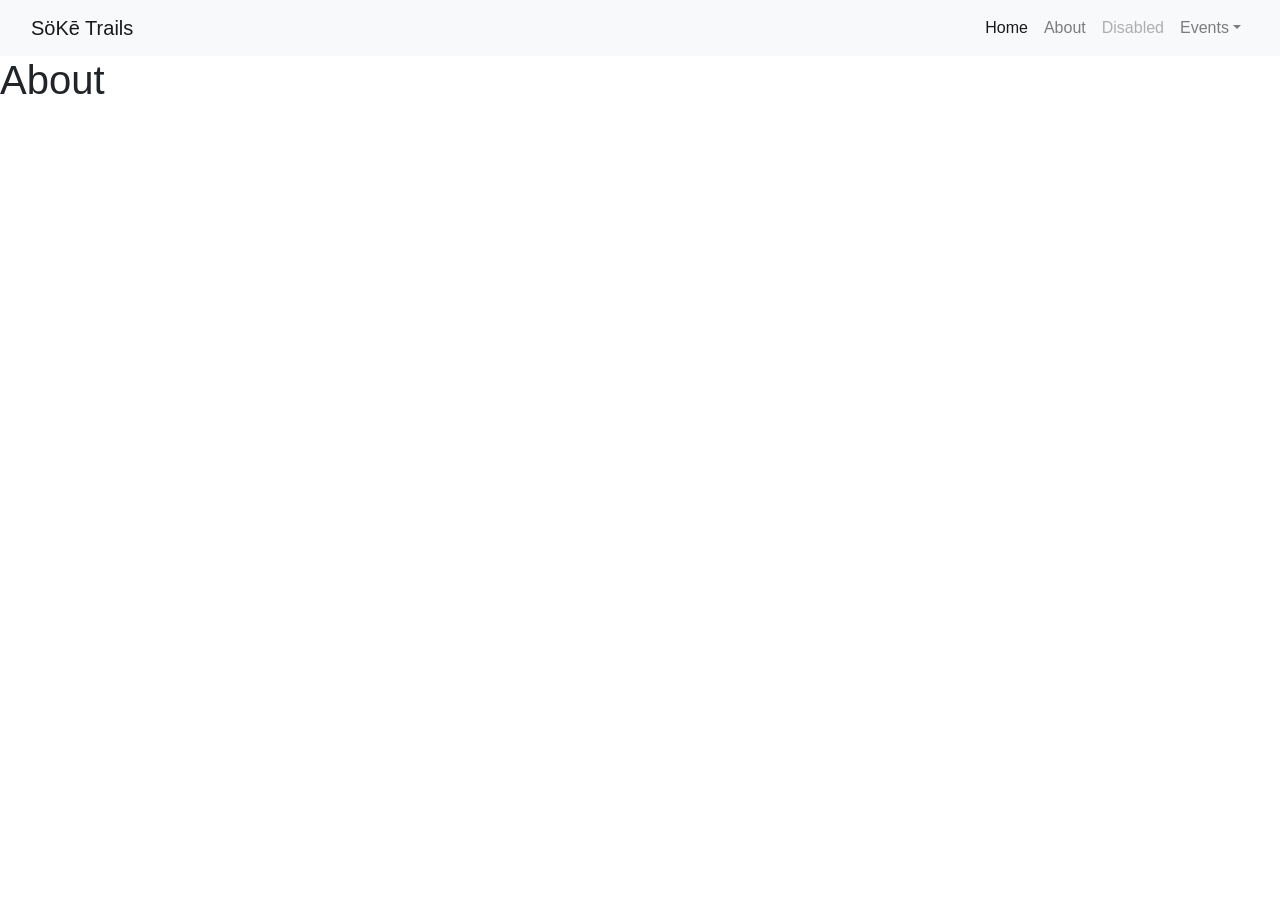
==== public/about.html @ 17c16418 "public folder" ====
<!doctype html>
<html lang="en">
<head>
<link rel="stylesheet" href="css/bootstrap.min.css">
</head>
	
<body>
<div id="navbar"></div>

<div>
<h1>About</h1>
</div>

<script src="js/jquery.slim.min.js"></script>
<script src="js/init.js"</script>
<script>window.jquery</script>
<script src="js/bootstrap.min.js"></script>


</body>
</html>
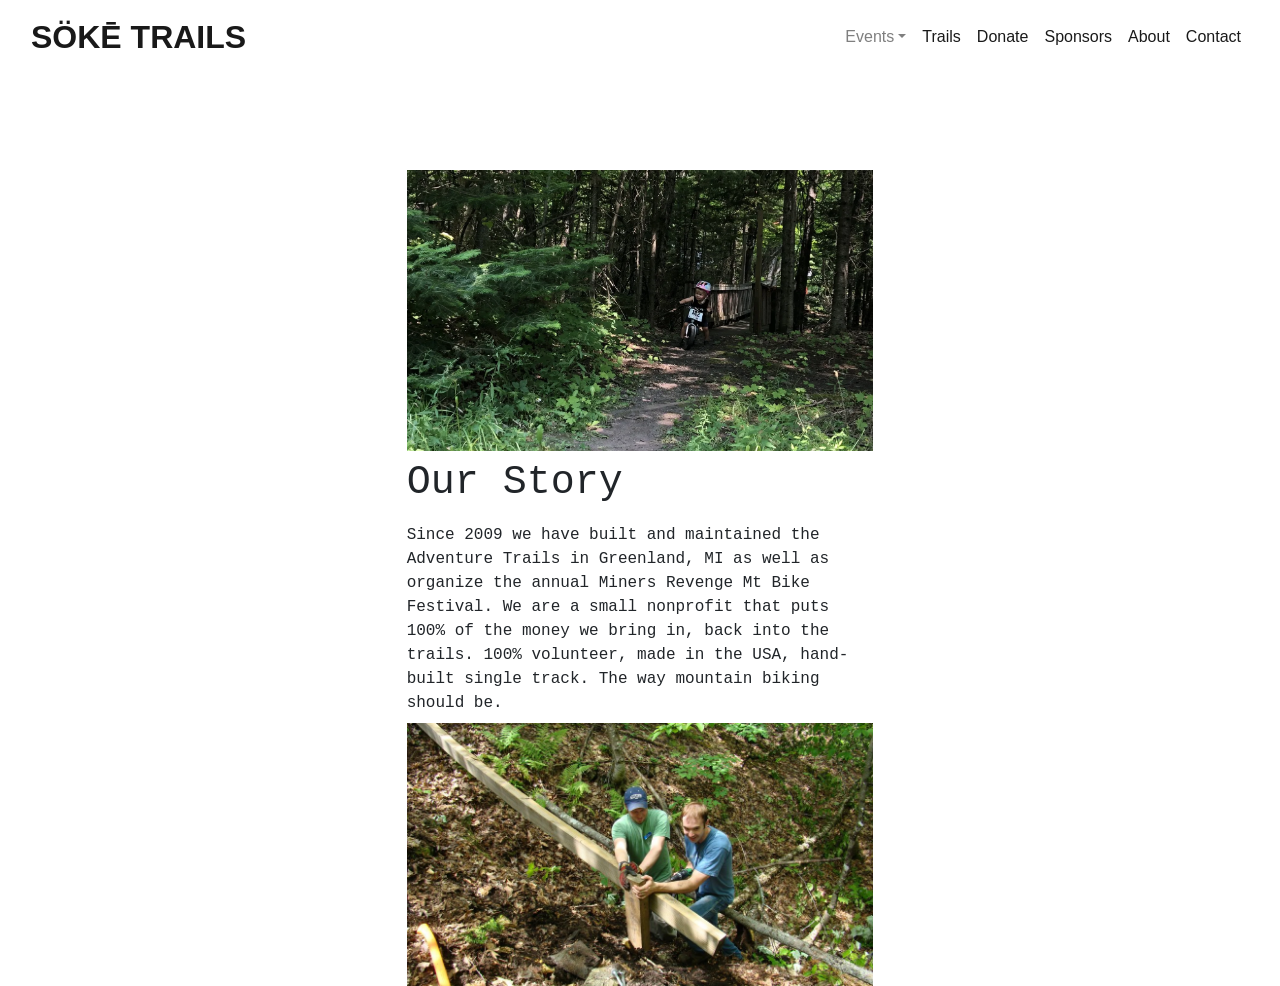
==== commit 166ec526: "ready for 2026" ====
--- a/public/about.html
+++ b/public/about.html
@@ -2,13 +2,38 @@
 <html lang="en">
 <head>
 <link rel="stylesheet" href="css/bootstrap.min.css">
+<link rel="stylesheet" href="css/global.css">
 </head>
 	
 <body>
 <div id="navbar"></div>
 
-<div>
-<h1>About</h1>
+<div class="row mt-5">
+  <div class="main col-sm-4"></div>
+  <div class="main col-sm-4">
+    <div class="row">
+      <div class="row mt-5"> 
+          <img class="img-fluid" src="img/euge.webp"></img>                    
+      </div>
+
+      <div class="row mt-2"> 
+        <h1>Our Story</h1>
+      </div>                   
+
+      <div class="row mt-2"> 
+        Since 2009 we have built and maintained the Adventure Trails in Greenland, MI as well as
+        organize the annual Miners Revenge Mt Bike Festival. We are a small nonprofit that puts 
+        100% of the money we bring in, back into the trails. 100% volunteer, made in the USA, 
+        hand-built single track. The way mountain biking should be.     
+      </div>
+
+      <div class="row mt-2"> 
+          <img class="img-fluid" src="img/dorks.jpg"></img>                    
+      </div>
+
+    </div>
+  </div>
+  <div class="main col-sm-4"></div>
 </div>
 
 <script src="js/jquery.slim.min.js"></script>
@@ -18,4 +43,4 @@
 
 
 </body>
-</html>+</html>
--- a/public/css/global.css
+++ b/public/css/global.css
@@ -0,0 +1,37 @@
+.navbar-brand {
+	font-family: Rubik,sans-serif;
+	font-weight: bold;
+	font-size: 24pt;
+}
+
+.main {
+	font-family : "DM Mono", monospace;
+}
+
+.white-text {
+    color: white;
+    font-size: x-large;
+    font-weight: bold;
+    -webkit-text-stroke: 1px black;
+}
+
+.blue-button {
+    padding: 5px;
+    font-size: 2em;
+    color: white;
+    text-decoration: none;
+    border-radius:20px;
+    border-top-color:black;
+    border-top-style:solid;
+    border-top-width:3px;
+    border-right-color:black;
+    border-right-style:solid;
+    border-right-width:3px;
+    border-bottom-color:black;
+    border-bottom-style:solid;
+    border-bottom-width:3px;
+    border-left-color:black;
+    border-left-style:solid;
+    border-left-width:3px;
+    background:linear-gradient(135deg,rgb(179,225,254) 0%,rgb(20,20,20) 100%)
+}
